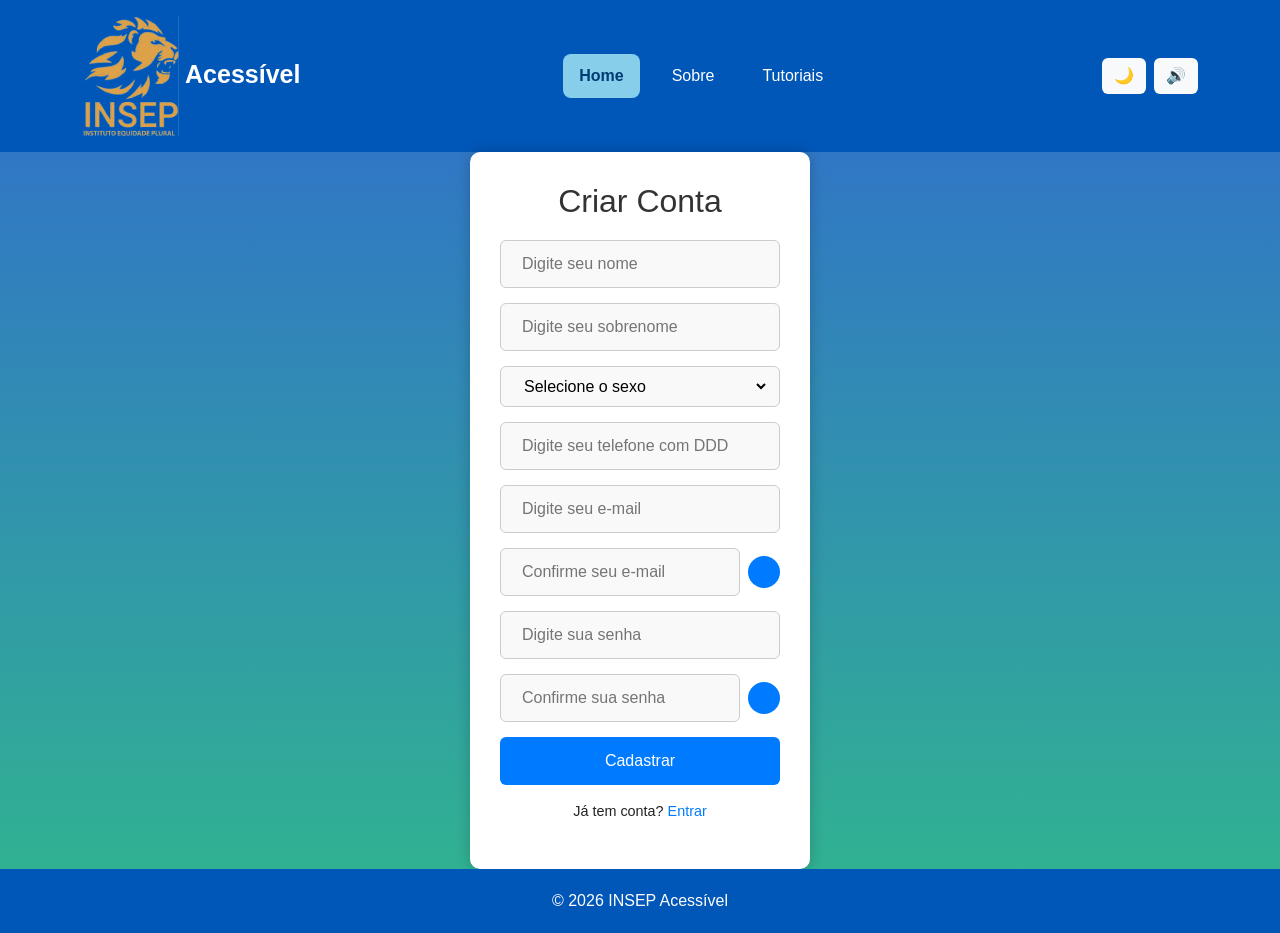
==== cadastro/index.html @ 925f8b74 "Ajusta geral" ====
<!DOCTYPE html>
<html lang="pt-BR">
<head>
    <meta charset="UTF-8">
    <meta name="viewport" content="width=device-width, initial-scale=1.0">

    <title>Acessível</title>

    <link
    href="https://cdn.jsdelivr.net/npm/bootstrap@5.3.8/dist/css/bootstrap.min.css"
    rel="stylesheet">

    <link rel="stylesheet" href="css/cadastro.css">
    <link rel="stylesheet" href="../css/style.css">
</head>

    <body>

    <header>
        <div class="container py-3">
            <div class="d-flex flex-wrap justify-content-between align-items-center gap-3">

                <div class="logo">
                    <img src="../images/logo.png" alt="Logo INSEP Acessível"> Acessível
                </div>

                <nav class="d-flex flex-wrap gap-3">
                    <a href="#" class="menu-link ativo">Home</a>
                    <a href="../sobre/index.html" class="menu-link">Sobre</a>
                    <a href="../tutoriais/index.html" class="menu-link">Tutoriais</a>
                </nav>

                <div class="acoes d-flex align-items-center gap-2">
                    <button id="tema" class="btn btn-light" aria-label="Alternar tema">
                        🌙
                    </button>

                    <button id="voz" class="btn btn-light" aria-label="Ativar leitura por voz">
                        🔊
                    </button>
                </div>

            </div>
        </div>
    </header>
 
    <main>
          <div class="cadastro-container">
            <h2>Criar Conta</h2>
            <form id="registerForm">
              <!-- Nome -->
              <div class="input-group">
                <i class="fa fa-user"></i>
                <input type="text" id="nome" name="nome" placeholder="Digite seu nome" required>
              </div>
        
              <!-- Sobrenome -->
              <div class="input-group">
                <i class="fa fa-user"></i>
                <input type="text" id="sobrenome" name="sobrenome" placeholder="Digite seu sobrenome" required>
              </div>
        
              <!-- Sexo -->
              <div class="input-group">
                <i class="fa fa-venus-mars"></i>
                <select id="sexo" name="sexo" required>
                  <option value="">Selecione o sexo</option>
                  <option value="masculino">Masculino</option>
                  <option value="feminino">Feminino</option>
                  <option value="prefiro não responder">Prefiro não responder</option>
                </select>
              </div>
        
              <!-- Telefone -->
              <div class="input-group">
                <i class="fa fa-phone"></i>
                <input type="tel" id="telefone" name="telefone"
                        placeholder="Digite seu telefone com DDD"
                        required
                        pattern="\d{2}\s?{4,5}-?\d{4}">
              </div>
        
              <!-- Email -->
              <div class="input-group">
                <i class="fa fa-envelope"></i>
                <input type="email" id="email" name="email" placeholder="Digite seu e-mail" required>
              </div>
        
              <!-- Confirmar Email -->
        <div class="campo-com-info">
        <div class="input-group">
          <i class="fa fa-envelope"></i>
      
          <input
            type="email"
            id="confirmEmail"
            name="confirmEmail"
            placeholder="Confirme seu e-mail"
            required
          >
        </div>
      
        <!-- Botão de informação -->
        <button
          type="button"
          class="info-video"
          data-bs-toggle="modal"
          data-bs-target="#videoEmailModal"
          aria-label="Ver vídeo explicando como confirmar o e-mail"
          title="Ver vídeo explicativo"
        >
          <i class="fa fa-info"></i>
        </button>
      </div>
      
      <!-- Modal - Vídeo Confirmar E-mail -->
      <div
        class="modal fade"
        id="videoEmailModal"
        tabindex="-1"
        aria-labelledby="videoEmailModalLabel"
        aria-hidden="true"
      >
        <div class="modal-dialog modal-dialog-centered modal-lg">
          <div class="modal-content">
      
            <div class="modal-header">
              <h2 class="modal-title" id="videoEmailModalLabel">
                Como confirmar seu e-mail
              </h2>
      
              <button
                type="button"
                class="btn-close"
                data-bs-dismiss="modal"
                aria-label="Fechar"
              ></button>
            </div>
      
            <div class="modal-body">
              <div class="gif-container">
                <img id="gifLibras" src="videos/confirmar-email.gif" alt="Sinal em Libras" class="gif-libras">
              </div>
            </div>
      
          </div>
        </div>
      </div>
            
      
            <!-- Senha -->
            <div class="input-group">
              <i class="fa fa-lock"></i>
              <input type="password" id="senha" name="senha" placeholder="Digite sua senha" required minlength="8">
            </div>
      
            <!-- Confirmar Senha -->
      <div class="campo-com-info">
        <div class="input-group">
          <i class="fa fa-lock"></i>
      
          <input
            type="password"
            id="confirmSenha"
            name="confirmSenha"
            placeholder="Confirme sua senha"
            required
            minlength="8"
          >
        </div>
      
        <!-- Botão de informação -->
        <button
          type="button"
          class="info-video"
          data-bs-toggle="modal"
          data-bs-target="#videoSenhaModal"
          aria-label="Ver vídeo explicando como confirmar a senha"
          title="Ver vídeo explicativo"
        >
          <i class="fa fa-info"></i>
        </button>
      </div>
      
      <!-- Modal - Vídeo Confirmar Senha -->
      <div
        class="modal fade"
        id="videoSenhaModal"
        tabindex="-1"
        aria-labelledby="videoSenhaModalLabel"
        aria-hidden="true"
      >
        <div class="modal-dialog modal-dialog-centered modal-lg">
          <div class="modal-content">
      
            <div class="modal-header">
              <h2 class="modal-title" id="videoSenhaModalLabel">
                Como criar e confirmar sua senha
              </h2>
      
              <button
                type="button"
                class="btn-close"
                data-bs-dismiss="modal"
                aria-label="Fechar"
              ></button>
            </div>
      
            <div class="modal-body">
              <div class="gif-container">
                <img id="gifLibras" src="videos/confirmar-senha.gif" alt="Sinal em Libras" class="gif-libras">
              </div>
            </div>
      
          </div>
        </div>
      </div>
      <button type="submit">Cadastrar</button>
    </form>
    <p id="registerMessage" role="alert"></p>
    <p class="login-link">Já tem conta? <a href="../login/index.html">Entrar</a></p>
  </div>
  </main>
  <script>
    document.getElementById("registerForm").addEventListener("submit", function(e) {
      e.preventDefault();
      const email = document.getElementById("email").value;
      const confirmEmail = document.getElementById("confirmEmail").value;
      const senha = document.getElementById("senha").value;
      const confirmSenha = document.getElementById("confirmSenha").value;
 
      // Regex para senha forte
      const regexSenha = /^(?=.*[a-z])(?=.*[A-Z])(?=.*\d)(?=.*[@$!%*?&])[A-Za-z\d@$!%*?&]{8,}$/;
 
      if(email !== confirmEmail) {
        document.getElementById("registerMessage").innerText = "Os e-mails não conferem!";
      } else if(senha !== confirmSenha) {
        document.getElementById("registerMessage").innerText = "As senhas não conferem!";
      } else if(!regexSenha.test(senha)) {
        document.getElementById("registerMessage").innerText =
          "A senha deve ter no mínimo 8 caracteres, incluindo letra maiúscula, minúscula, número e símbolo.";
      } else {
        document.getElementById("registerMessage").innerText = "Conta criada com sucesso!";
      }
    });
  </script>
  <footer>
        © 2026 INSEP Acessível
    </footer>
 
    <script
        src="https://cdn.jsdelivr.net/npm/bootstrap@5.3.8/dist/js/bootstrap.bundle.min.js">
    </script>
 
    <script src="../js/script.js"></script>
</body>
</html>
---- cadastro/css/cadastro.css ----
/* ========================================
   INSEP ACESSÍVEL
   ESTILO DA PÁGINA DE CADASTRO
======================================== */


/* =========================
   CONTAINER DO CADASTRO
========================= */

.cadastro-container {
    background: #fff;
    padding: 30px;
    border-radius: 10px;
    width: 340px;
    box-shadow: 0 0 15px rgba(0, 0, 0, 0.2);
    text-align: center;
    margin: 0 auto;
}


/* =========================
   TÍTULO
========================= */

.cadastro-container h2 {
    margin-bottom: 20px;
    color: #333;
}


/* =========================
   CAMPOS DO FORMULÁRIO
========================= */

.input-group {
    display: flex;
    align-items: center;
    margin-bottom: 15px;
    border: 1px solid #ccc;
    border-radius: 6px;
    padding: 10px;
    background: #f9f9f9;
}

.input-group i {
    margin-right: 10px;
    color: #007BFF;
}

.input-group input,
.input-group select {
    border: none;
    outline: none;
    flex: 1;
    font-size: 1em;
    background: transparent;
}


/* =========================
   CAMPOS COM BOTÃO DE INFO
========================= */

.campo-com-info {
    display: flex;
    align-items: center;
    gap: 8px;
    margin-bottom: 15px;
}

.campo-com-info .input-group {
    flex: 1;
    margin-bottom: 0;
}


/* =========================
   BOTÃO DE INFORMAÇÃO
========================= */

.info-video {
    width: 32px;
    height: 32px;
    min-width: 32px;

    padding: 0;

    display: flex;
    align-items: center;
    justify-content: center;

    border: none;
    border-radius: 50%;

    background: #007BFF;
    color: #fff;

    cursor: pointer;
    font-size: 14px;
}

.info-video i {
    margin: 0;
    color: #fff;
}

.info-video:hover {
    background: #0056b3;
}

.info-video:focus {
    outline: 3px solid rgba(0, 123, 255, 0.35);
    outline-offset: 2px;
}


/* =========================
   BOTÃO CADASTRAR
========================= */

#registerForm > button {
    width: 100%;
    padding: 12px;

    background: #007BFF;
    color: #fff;

    border: none;
    border-radius: 6px;

    cursor: pointer;
    font-size: 1em;
}

#registerForm > button:hover {
    background: #0056b3;
}


/* =========================
   LINK PARA LOGIN
========================= */

.login-link {
    margin-top: 15px;
    font-size: 0.9em;
}

.login-link a {
    color: #007BFF;
    text-decoration: none;
}

.login-link a:hover {
    text-decoration: underline;
}


/* =========================
   MENSAGEM DE ERRO
========================= */

#registerMessage {
    margin-top: 10px;
    font-weight: bold;
    color: #d9534f;
}


/* =========================
   MODAL E VÍDEO
========================= */

.video-explicativo {
    width: 100%;
    max-height: 70vh;
    border-radius: 8px;
}

.modal-title {
    margin: 0;
    color: #333;
}


/* =========================
   RESPONSIVIDADE
========================= */

@media (max-width: 480px) {

    .cadastro-container {
        width: 90%;
        padding: 20px;
    }

    .cadastro-container h2 {
        font-size: 1.2em;
    }

    .input-group input,
    .input-group select {
        font-size: 1em;
        padding: 4px;
    }

    #registerForm > button {
        font-size: 1em;
        padding: 14px;
    }

    .info-video {
        width: 36px;
        height: 36px;
        min-width: 36px;
    }
}
---- css/style.css ----
* {
    font-family: Arial, sans-serif;
}

body {
    background: #f5f7fb;
    color: #222;
    transition: 0.3s;
}

header{
    background:#0057b8;
    color:white;
}

/* Logo */
.logo {
    font-size: 25px;
    font-weight: bold;
}

/* Banner */
.banner {
    background: linear-gradient(
        rgba(0, 87, 184, 0.8),
        rgba(0, 160, 120, 0.8)
    );
}

/* Banner */
main {
    background: linear-gradient(
        rgba(0, 87, 184, 0.8),
        rgba(0, 160, 120, 0.8)
    );
}

/* Botões de acessibilidade */
.acoes button {
    border: none;
}

/* MODO ESCURO */
.dark {
    background: #121212;
    color: white;
}

.dark .card {
    background: #222;
    color: white;
}

.dark header,
.dark footer {
    background: #000 !important;
}

/* Links no modo escuro */
.dark nav a {
    color: white !important;
}

footer{
    text-align:center;
    padding:20px;
    background:#0057b8;
    color:white;
}

/* Menu */
.menu-link {
    display: inline-block;
    padding: 10px 16px;
    border-radius: 8px;

    color: white;
    text-decoration: none;

    background: transparent;

    transition: 0.3s;
}

/* Quando passar o mouse */
.menu-link:hover {
    background: #87ceeb;
    color: #003b73;
}

/* Link selecionado */
.menu-link.ativo {
    background: #87ceeb;
    color: #003b73;
    font-weight: bold;
}
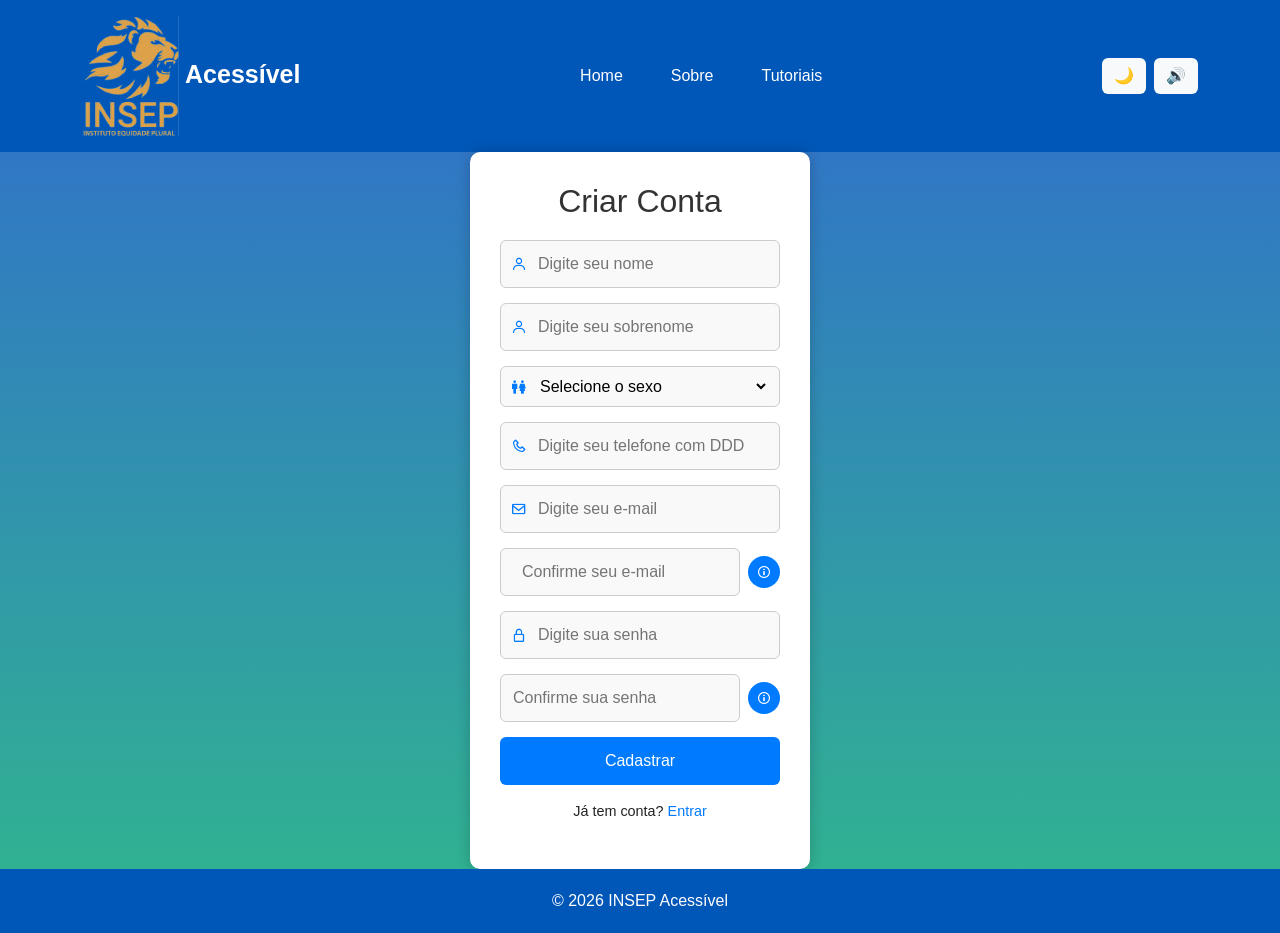
==== commit a2e21507: "Ajuste Geral" ====
--- a/cadastro/index.html
+++ b/cadastro/index.html
@@ -9,6 +9,7 @@
     <link
     href="https://cdn.jsdelivr.net/npm/bootstrap@5.3.8/dist/css/bootstrap.min.css"
     rel="stylesheet">
+    <link href="https://unpkg.com/boxicons@2.1.4/css/boxicons.min.css" rel="stylesheet">
 
     <link rel="stylesheet" href="css/cadastro.css">
     <link rel="stylesheet" href="../css/style.css">
@@ -25,7 +26,7 @@
                 </div>
 
                 <nav class="d-flex flex-wrap gap-3">
-                    <a href="#" class="menu-link ativo">Home</a>
+                    <a href="../index.html" class="menu-link">Home</a>
                     <a href="../sobre/index.html" class="menu-link">Sobre</a>
                     <a href="../tutoriais/index.html" class="menu-link">Tutoriais</a>
                 </nav>
@@ -50,40 +51,43 @@
             <form id="registerForm">
               <!-- Nome -->
               <div class="input-group">
-                <i class="fa fa-user"></i>
-                <input type="text" id="nome" name="nome" placeholder="Digite seu nome" required>
-              </div>
-        
+                  <i class="bx bx-user"></i>
+                  <input type="text" id="nome" name="nome"
+                        placeholder="Digite seu nome" required>
+              </div>
+
               <!-- Sobrenome -->
               <div class="input-group">
-                <i class="fa fa-user"></i>
-                <input type="text" id="sobrenome" name="sobrenome" placeholder="Digite seu sobrenome" required>
-              </div>
-        
+                  <i class="bx bx-user"></i>
+                  <input type="text" id="sobrenome" name="sobrenome"
+                        placeholder="Digite seu sobrenome" required>
+              </div>
+
               <!-- Sexo -->
               <div class="input-group">
-                <i class="fa fa-venus-mars"></i>
-                <select id="sexo" name="sexo" required>
-                  <option value="">Selecione o sexo</option>
-                  <option value="masculino">Masculino</option>
-                  <option value="feminino">Feminino</option>
-                  <option value="prefiro não responder">Prefiro não responder</option>
-                </select>
-              </div>
-        
+                  <i class="bx bx-male-female"></i>
+                  <select id="sexo" name="sexo" required>
+                      <option value="">Selecione o sexo</option>
+                      <option value="masculino">Masculino</option>
+                      <option value="feminino">Feminino</option>
+                      <option value="prefiro não responder">Prefiro não responder</option>
+                  </select>
+              </div>
+
               <!-- Telefone -->
               <div class="input-group">
-                <i class="fa fa-phone"></i>
-                <input type="tel" id="telefone" name="telefone"
+                  <i class="bx bx-phone"></i>
+                  <input type="tel" id="telefone" name="telefone"
                         placeholder="Digite seu telefone com DDD"
                         required
                         pattern="\d{2}\s?{4,5}-?\d{4}">
               </div>
-        
+
               <!-- Email -->
               <div class="input-group">
-                <i class="fa fa-envelope"></i>
-                <input type="email" id="email" name="email" placeholder="Digite seu e-mail" required>
+                  <i class="bx bx-envelope"></i>
+                  <input type="email" id="email" name="email"
+                        placeholder="Digite seu e-mail" required>
               </div>
         
               <!-- Confirmar Email -->
@@ -101,117 +105,58 @@
         </div>
       
         <!-- Botão de informação -->
-        <button
-          type="button"
-          class="info-video"
-          data-bs-toggle="modal"
-          data-bs-target="#videoEmailModal"
-          aria-label="Ver vídeo explicando como confirmar o e-mail"
-          title="Ver vídeo explicativo"
-        >
-          <i class="fa fa-info"></i>
+        <button type="button" class="info-video" data-bs-toggle="modal" data-bs-target="#videoEmailModal" aria-label="Ver vídeo explicando como confirmar o e-mail" title="Ver vídeo explicativo" >
+          <i class="bx bx-info-circle"></i>
         </button>
       </div>
       
       <!-- Modal - Vídeo Confirmar E-mail -->
-      <div
-        class="modal fade"
-        id="videoEmailModal"
-        tabindex="-1"
-        aria-labelledby="videoEmailModalLabel"
-        aria-hidden="true"
-      >
+      <div class="modal fade" id="videoEmailModal" tabindex="-1" aria-labelledby="videoEmailModalLabel" aria-hidden="true">
         <div class="modal-dialog modal-dialog-centered modal-lg">
           <div class="modal-content">
-      
             <div class="modal-header">
-              <h2 class="modal-title" id="videoEmailModalLabel">
-                Como confirmar seu e-mail
-              </h2>
-      
-              <button
-                type="button"
-                class="btn-close"
-                data-bs-dismiss="modal"
-                aria-label="Fechar"
-              ></button>
-            </div>
-      
+              <h2 class="modal-title" id="videoEmailModalLabel">Como confirmar seu e-mail</h2>
+              <button type="button" class="btn-close" data-bs-dismiss="modal" aria-label="Fechar"></button>
+            </div>
+
             <div class="modal-body">
               <div class="gif-container">
-                <img id="gifLibras" src="videos/confirmar-email.gif" alt="Sinal em Libras" class="gif-libras">
-              </div>
-            </div>
-      
+                <img src="videos/confirmar-email.gif" alt="Sinal em Libras" class="gif-libras">
+              </div>
+            </div>
           </div>
         </div>
       </div>
-            
-      
-            <!-- Senha -->
-            <div class="input-group">
-              <i class="fa fa-lock"></i>
-              <input type="password" id="senha" name="senha" placeholder="Digite sua senha" required minlength="8">
-            </div>
-      
-            <!-- Confirmar Senha -->
+
+      <!-- Senha -->
+      <div class="input-group">
+          <i class="bx bx-lock-alt"></i>
+          <input type="password" id="senha" name="senha" placeholder="Digite sua senha" required minlength="8">
+      </div>
+
+      <!-- Confirmar Senha -->
       <div class="campo-com-info">
-        <div class="input-group">
-          <i class="fa fa-lock"></i>
-      
-          <input
-            type="password"
-            id="confirmSenha"
-            name="confirmSenha"
-            placeholder="Confirme sua senha"
-            required
-            minlength="8"
-          >
-        </div>
-      
-        <!-- Botão de informação -->
-        <button
-          type="button"
-          class="info-video"
-          data-bs-toggle="modal"
-          data-bs-target="#videoSenhaModal"
-          aria-label="Ver vídeo explicando como confirmar a senha"
-          title="Ver vídeo explicativo"
-        >
-          <i class="fa fa-info"></i>
-        </button>
-      </div>
-      
+          <div class="input-group">
+            <input type="password" id="confirmSenha" name="confirmSenha" placeholder="Confirme sua senha" required minlength="8">
+          </div>
+          <button type="button" class="info-video" data-bs-toggle="modal" data-bs-target="#videoSenhaModal" aria-label="Ver vídeo explicando como confirmar a senha" title="Ver vídeo explicativo" >
+            <i class="bx bx-info-circle"></i>
+          </button>
+      </div>
+
       <!-- Modal - Vídeo Confirmar Senha -->
-      <div
-        class="modal fade"
-        id="videoSenhaModal"
-        tabindex="-1"
-        aria-labelledby="videoSenhaModalLabel"
-        aria-hidden="true"
-      >
+      <div class="modal fade" id="videoSenhaModal" tabindex="-1" aria-labelledby="videoSenhaModalLabel" aria-hidden="true">
         <div class="modal-dialog modal-dialog-centered modal-lg">
           <div class="modal-content">
-      
             <div class="modal-header">
-              <h2 class="modal-title" id="videoSenhaModalLabel">
-                Como criar e confirmar sua senha
-              </h2>
-      
-              <button
-                type="button"
-                class="btn-close"
-                data-bs-dismiss="modal"
-                aria-label="Fechar"
-              ></button>
-            </div>
-      
+              <h2 class="modal-title" id="videoSenhaModalLabel">Como criar e confirmar sua senha</h2>
+              <button type="button" class="btn-close" data-bs-dismiss="modal" aria-label="Fechar" ></button>
+            </div>
             <div class="modal-body">
               <div class="gif-container">
-                <img id="gifLibras" src="videos/confirmar-senha.gif" alt="Sinal em Libras" class="gif-libras">
-              </div>
-            </div>
-      
+                <img src="videos/confirmar-senha.gif" alt="Sinal em Libras" class="gif-libras">
+              </div>
+            </div>
           </div>
         </div>
       </div>
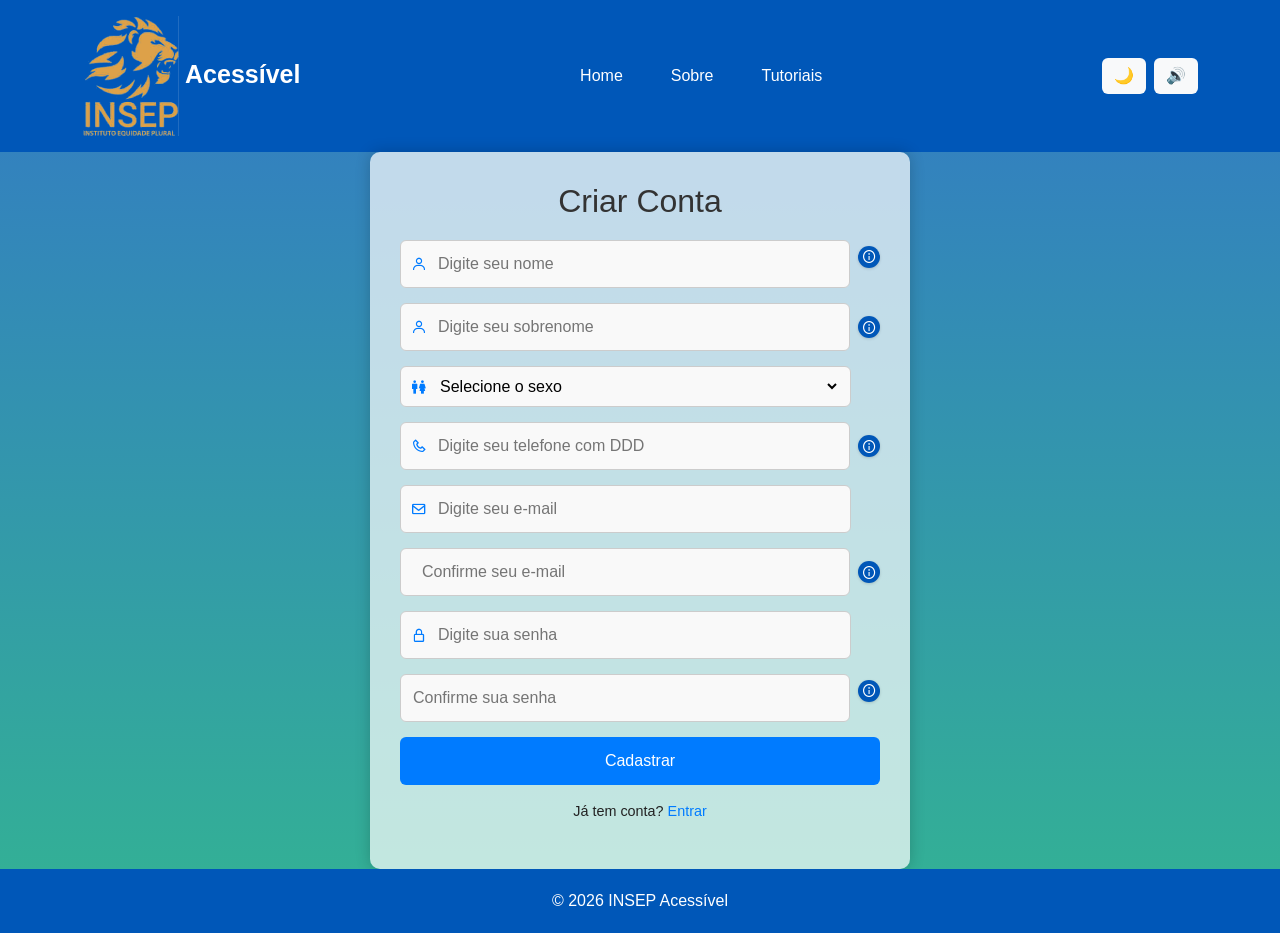
==== commit eb38fa48: "Ajuste Html/Js/Css e adicionar mais Gifs" ====
--- a/cadastro/index.html
+++ b/cadastro/index.html
@@ -46,51 +46,82 @@
     </header>
  
     <main>
-          <div class="cadastro-container">
-            <h2>Criar Conta</h2>
-            <form id="registerForm">
-              <!-- Nome -->
-              <div class="input-group">
-                  <i class="bx bx-user"></i>
-                  <input type="text" id="nome" name="nome"
-                        placeholder="Digite seu nome" required>
-              </div>
-
-              <!-- Sobrenome -->
-              <div class="input-group">
-                  <i class="bx bx-user"></i>
-                  <input type="text" id="sobrenome" name="sobrenome"
-                        placeholder="Digite seu sobrenome" required>
-              </div>
-
-              <!-- Sexo -->
-              <div class="input-group">
-                  <i class="bx bx-male-female"></i>
-                  <select id="sexo" name="sexo" required>
-                      <option value="">Selecione o sexo</option>
-                      <option value="masculino">Masculino</option>
-                      <option value="feminino">Feminino</option>
-                      <option value="prefiro não responder">Prefiro não responder</option>
-                  </select>
-              </div>
-
-              <!-- Telefone -->
-              <div class="input-group">
-                  <i class="bx bx-phone"></i>
-                  <input type="tel" id="telefone" name="telefone"
-                        placeholder="Digite seu telefone com DDD"
-                        required
-                        pattern="\d{2}\s?{4,5}-?\d{4}">
-              </div>
-
-              <!-- Email -->
-              <div class="input-group">
-                  <i class="bx bx-envelope"></i>
-                  <input type="email" id="email" name="email"
-                        placeholder="Digite seu e-mail" required>
-              </div>
-        
-              <!-- Confirmar Email -->
+      <div class="cadastro-container">
+        <h2>Criar Conta</h2>
+        <form id="registerForm">
+          <div class="campo-com-info">
+            <div class="input-group">
+              <i class="bx bx-user"></i>
+              <input type="text" id="nome" name="nome"
+                    placeholder="Digite seu nome" required>
+            </div>
+            <div class="campo-com-info">
+              <div class="libras-help-container">
+                <button type="button" class="btn-info-libras" aria-label="Seu nome" aria-expanded="false">
+                    <i class='bx bx-info-circle'></i>
+                </button>
+                <div class="libras-tooltip">
+                  <img src="videos/seunome.gif" alt="GIF Libras Seu nome">
+                  <p>Sinal: Seu nome</p>
+                </div>
+              </div>
+            </div>
+          </div>
+          <div class="campo-com-info">
+            <div class="input-group">
+                <i class="bx bx-user"></i>
+                <input type="text" id="sobrenome" name="sobrenome"
+                      placeholder="Digite seu sobrenome" required>
+            </div>
+            <div class="libras-help-container">
+              <button type="button" class="btn-info-libras" aria-label="Seu sobrenome" aria-expanded="false">
+                  <i class='bx bx-info-circle'></i>
+              </button>
+              <div class="libras-tooltip">
+                <img src="videos/seusobrenome.gif" alt="GIF Libras Seu sobrenome">
+                <p>Sinal: Seu sobrenome</p>
+              </div>
+            </div>
+          </div>
+          <!-- Sexo -->
+          <div class="input-group">
+            <i class="bx bx-male-female"></i>
+            <select id="sexo" name="sexo" required>
+                <option value="">Selecione o sexo</option>
+                <option value="masculino">Masculino</option>
+                <option value="feminino">Feminino</option>
+                <option value="prefiro não responder">Prefiro não responder</option>
+            </select>
+          </div>
+
+          <!-- Telefone -->
+          <div class="campo-com-info">
+            <div class="input-group">
+              <i class="bx bx-phone"></i>
+              <input type="tel" id="telefone" name="telefone"
+                    placeholder="Digite seu telefone com DDD"
+                    required
+                    pattern="\d{2}\s?{4,5}-?\d{4}">
+            </div>
+            <div class="libras-help-container">
+              <button type="button" class="btn-info-libras" aria-label="Seu telefone" aria-expanded="false">
+                  <i class='bx bx-info-circle'></i>
+              </button>
+              <div class="libras-tooltip">
+                <img src="videos/seutelefone.gif" alt="GIF Libras Seu telefone">
+                <p>Sinal: Seu telefone</p>
+              </div>
+            </div>
+          </div>
+
+          <!-- Email -->
+          <div class="input-group">
+            <i class="bx bx-envelope"></i>
+            <input type="email" id="email" name="email"
+                  placeholder="Digite seu e-mail" required>
+          </div>
+    
+          <!-- Confirmar Email -->
         <div class="campo-com-info">
         <div class="input-group">
           <i class="fa fa-envelope"></i>
@@ -105,26 +136,14 @@
         </div>
       
         <!-- Botão de informação -->
-        <button type="button" class="info-video" data-bs-toggle="modal" data-bs-target="#videoEmailModal" aria-label="Ver vídeo explicando como confirmar o e-mail" title="Ver vídeo explicativo" >
-          <i class="bx bx-info-circle"></i>
-        </button>
-      </div>
-      
-      <!-- Modal - Vídeo Confirmar E-mail -->
-      <div class="modal fade" id="videoEmailModal" tabindex="-1" aria-labelledby="videoEmailModalLabel" aria-hidden="true">
-        <div class="modal-dialog modal-dialog-centered modal-lg">
-          <div class="modal-content">
-            <div class="modal-header">
-              <h2 class="modal-title" id="videoEmailModalLabel">Como confirmar seu e-mail</h2>
-              <button type="button" class="btn-close" data-bs-dismiss="modal" aria-label="Fechar"></button>
-            </div>
-
-            <div class="modal-body">
-              <div class="gif-container">
-                <img src="videos/confirmar-email.gif" alt="Sinal em Libras" class="gif-libras">
-              </div>
-            </div>
-          </div>
+        <div class="libras-help-container">
+            <button type="button" class="btn-info-libras" aria-label="Confirme seu e-mail" aria-expanded="false">
+                <i class='bx bx-info-circle'></i>
+            </button>
+            <div class="libras-tooltip">
+                <img src="videos/confirmar-email.gif" alt="GIF Libras Confirme seu e-mail">
+                <p>Sinal: Confirme seu e-mail</p>
+            </div>
         </div>
       </div>
 
@@ -139,56 +158,47 @@
           <div class="input-group">
             <input type="password" id="confirmSenha" name="confirmSenha" placeholder="Confirme sua senha" required minlength="8">
           </div>
-          <button type="button" class="info-video" data-bs-toggle="modal" data-bs-target="#videoSenhaModal" aria-label="Ver vídeo explicando como confirmar a senha" title="Ver vídeo explicativo" >
-            <i class="bx bx-info-circle"></i>
-          </button>
-      </div>
-
-      <!-- Modal - Vídeo Confirmar Senha -->
-      <div class="modal fade" id="videoSenhaModal" tabindex="-1" aria-labelledby="videoSenhaModalLabel" aria-hidden="true">
-        <div class="modal-dialog modal-dialog-centered modal-lg">
-          <div class="modal-content">
-            <div class="modal-header">
-              <h2 class="modal-title" id="videoSenhaModalLabel">Como criar e confirmar sua senha</h2>
-              <button type="button" class="btn-close" data-bs-dismiss="modal" aria-label="Fechar" ></button>
-            </div>
-            <div class="modal-body">
-              <div class="gif-container">
-                <img src="videos/confirmar-senha.gif" alt="Sinal em Libras" class="gif-libras">
-              </div>
-            </div>
-          </div>
-        </div>
-      </div>
+          <div class="campo-com-info">
+            <div class="libras-help-container">
+              <button type="button" class="btn-info-libras" aria-label="Confirme sua senha" aria-expanded="false">
+                  <i class='bx bx-info-circle'></i>
+              </button>
+              <div class="libras-tooltip">
+                  <img src="videos/igualsenha.gif" alt="GIF Libras Confirme sua senha">
+                  <p>Sinal: Confirme sua senha</p>
+              </div>
+          </div>
+        </div>
+      </div>
+      
       <button type="submit">Cadastrar</button>
     </form>
     <p id="registerMessage" role="alert"></p>
-    <p class="login-link">Já tem conta? <a href="../login/index.html">Entrar</a></p>
+    <p class="login-link">Já tem conta? <a href="../login/indexLogin.html">Entrar</a></p>
   </div>
   </main>
-  <script>
-    document.getElementById("registerForm").addEventListener("submit", function(e) {
-      e.preventDefault();
-      const email = document.getElementById("email").value;
-      const confirmEmail = document.getElementById("confirmEmail").value;
-      const senha = document.getElementById("senha").value;
-      const confirmSenha = document.getElementById("confirmSenha").value;
- 
-      // Regex para senha forte
-      const regexSenha = /^(?=.*[a-z])(?=.*[A-Z])(?=.*\d)(?=.*[@$!%*?&])[A-Za-z\d@$!%*?&]{8,}$/;
- 
-      if(email !== confirmEmail) {
-        document.getElementById("registerMessage").innerText = "Os e-mails não conferem!";
-      } else if(senha !== confirmSenha) {
-        document.getElementById("registerMessage").innerText = "As senhas não conferem!";
-      } else if(!regexSenha.test(senha)) {
-        document.getElementById("registerMessage").innerText =
-          "A senha deve ter no mínimo 8 caracteres, incluindo letra maiúscula, minúscula, número e símbolo.";
-      } else {
-        document.getElementById("registerMessage").innerText = "Conta criada com sucesso!";
-      }
-    });
-  </script>
+
+  <div class="modal fade" id="modalSenhaOito" tabindex="-1" aria-hidden="true">
+    <div class="modal-dialog modal-dialog-centered">
+      <div class="modal-content text-center p-3 border-0 rounded-4">
+        <div class="modal-header border-0 pb-0 justify-content-end">
+          <button type="button" class="btn-close" data-bs-dismiss="modal" aria-label="Fechar"></button>
+        </div>
+        <div class="modal-body pt-1">
+          <h4 class="modal-title mb-3 fw-bold text-danger">
+            A senha deve ter no mínimo 8 caracteres, incluindo letra maiúscula, minúscula, número e símbolo.
+          </h4>
+          <div class="libras-modal-box my-3">
+            <img src="videos/confirmar-senha.gif" alt="GIF Libras E-mail" class="modal-gif-libras">
+          </div>
+        </div>
+        <div class="modal-footer border-0 justify-content-center pt-0">
+            <button type="button" class="btn btn-primary px-4 py-2 rounded-3 fw-bold" data-bs-dismiss="modal">Entendido</button>
+        </div>
+      </div>
+    </div>
+  </div>
+
   <footer>
         © 2026 INSEP Acessível
     </footer>
@@ -197,6 +207,7 @@
         src="https://cdn.jsdelivr.net/npm/bootstrap@5.3.8/dist/js/bootstrap.bundle.min.js">
     </script>
  
-    <script src="../js/script.js"></script>
+  <script src="js/cadastro.js"></script>
+  <script src="../js/script.js"></script>
 </body>
 </html>
--- a/cadastro/css/cadastro.css
+++ b/cadastro/css/cadastro.css
@@ -9,10 +9,10 @@
 ========================= */
 
 .cadastro-container {
-    background: #fff;
+    background: rgba(255, 255, 255, 0.70);
     padding: 30px;
     border-radius: 10px;
-    width: 340px;
+    width: 540px;
     box-shadow: 0 0 15px rgba(0, 0, 0, 0.2);
     text-align: center;
     margin: 0 auto;
@@ -41,6 +41,7 @@
     border-radius: 6px;
     padding: 10px;
     background: #f9f9f9;
+    width: 94%;
 }
 
 .input-group i {
@@ -215,4 +216,172 @@
         height: 36px;
         min-width: 36px;
     }
+}
+
+/* BOTÃO PEQUENO "i" EM AZUL E TOOLTIP DE LIBRAS */
+.libras-help-container {
+    position: relative;
+    display: inline-flex;
+    align-items: center;
+    justify-content: center;
+    flex-shrink: 0;
+}
+
+.btn-info-libras {
+    width: 22px;
+    height: 22px;
+    background-color: #0057b8;
+    color: #ffffff;
+    border: none;
+    border-radius: 50%;
+    display: flex;
+    align-items: center;
+    justify-content: center;
+    cursor: pointer;
+    padding: 0;
+    transition: transform 0.2s, background-color 0.2s;
+    box-shadow: 0 1px 3px rgba(0, 0, 0, 0.15);
+}
+
+.btn-info-libras i {
+    font-size: 15px;
+    line-height: 1;
+}
+
+.btn-info-libras:hover,
+.btn-info-libras:focus {
+    background-color: #00418a;
+    transform: scale(1.1);
+    outline: none;
+}
+
+/* BALÃO COM O GIF DE LIBRAS */
+.libras-tooltip {
+    position: absolute;
+    bottom: 130%;
+    right: 0;
+    width: 180px;
+    background-color: #ffffff;
+    border-radius: 8px;
+    padding: 8px;
+    box-shadow: 0 4px 15px rgba(0,0,0,0.2);
+    z-index: 100;
+    
+    opacity: 0;
+    visibility: hidden;
+    transform: translateY(8px);
+    transition: opacity 0.25s, transform 0.25s, visibility 0.25s;
+    pointer-events: none;
+    text-align: center;
+}
+
+.libras-tooltip::after {
+    content: "";
+    position: absolute;
+    top: 100%;
+    right: 6px;
+    border-width: 6px;
+    border-style: solid;
+    border-color: #ffffff transparent transparent transparent;
+}
+
+.libras-tooltip img {
+    width: 100%;
+    height: auto;
+    border-radius: 4px;
+    margin-bottom: 4px;
+}
+
+.libras-tooltip p {
+    margin: 0;
+    font-size: 11px;
+    color: #333;
+    font-weight: bold;
+}
+
+.libras-help-container.active .libras-tooltip {
+    opacity: 1;
+    visibility: visible;
+    transform: translateY(0);
+    pointer-events: auto;
+}
+
+/* ESTILOS DOS MODAIS DE ALERTA */
+.modal-content {
+    box-shadow: 0 10px 30px rgba(0, 0, 0, 0.2);
+}
+
+.modal-title.text-danger {
+    color: #ff2b2b !important;
+    font-size: 1.35rem;
+}
+
+.modal-gif-libras {
+    max-width: 200px;
+    width: 100%;
+    height: auto;
+    border-radius: 8px;
+    border: 2px solid #0057b8;
+    padding: 2px;
+}
+
+.modal-footer .btn-primary {
+    background-color: #0d6efd;
+    border: none;
+    min-width: 120px;
+}
+
+.modal-footer .btn-primary:hover {
+    background-color: #0b5ed7;
+}
+
+/* LEMBRAR E ESQUECEU A SENHA */
+.remember-forget {
+    display: flex;
+    justify-content: space-between;
+    align-items: center;
+    font-size: 14px;
+    margin-bottom: 20px;
+    color: #555;
+}
+
+.remember-forget a {
+    color: #0057b8;
+    text-decoration: none;
+}
+
+.remember-forget a:hover {
+    text-decoration: underline;
+}
+
+/* BOTÃO ENTRAR */
+.btn-login {
+    width: 100%;
+    padding: 12px;
+    background: #0057b8;
+    color: #fff;
+    border: none;
+    border-radius: 8px;
+    font-size: 16px;
+    font-weight: 600;
+    cursor: pointer;
+    transition: background 0.2s;
+}
+
+.btn-login:hover {
+    background: #00418a;
+}
+
+/* LINK DE CADASTRO */
+.register-link {
+    text-align: center;
+    margin-top: 20px;
+    font-size: 14px;
+    color: #555;
+}
+
+.register-link a {
+    color: #0057b8;
+    text-decoration: none;
+    font-weight: 600;
 }
--- a/css/style.css
+++ b/css/style.css
@@ -3,7 +3,10 @@
 }
 
 body {
-    background: #f5f7fb;
+    background: linear-gradient(
+        rgba(0, 87, 184, 0.8),
+        rgba(0, 160, 120, 0.8)
+    );
     color: #222;
     transition: 0.3s;
 }
@@ -21,14 +24,6 @@
 
 /* Banner */
 .banner {
-    background: linear-gradient(
-        rgba(0, 87, 184, 0.8),
-        rgba(0, 160, 120, 0.8)
-    );
-}
-
-/* Banner */
-main {
     background: linear-gradient(
         rgba(0, 87, 184, 0.8),
         rgba(0, 160, 120, 0.8)
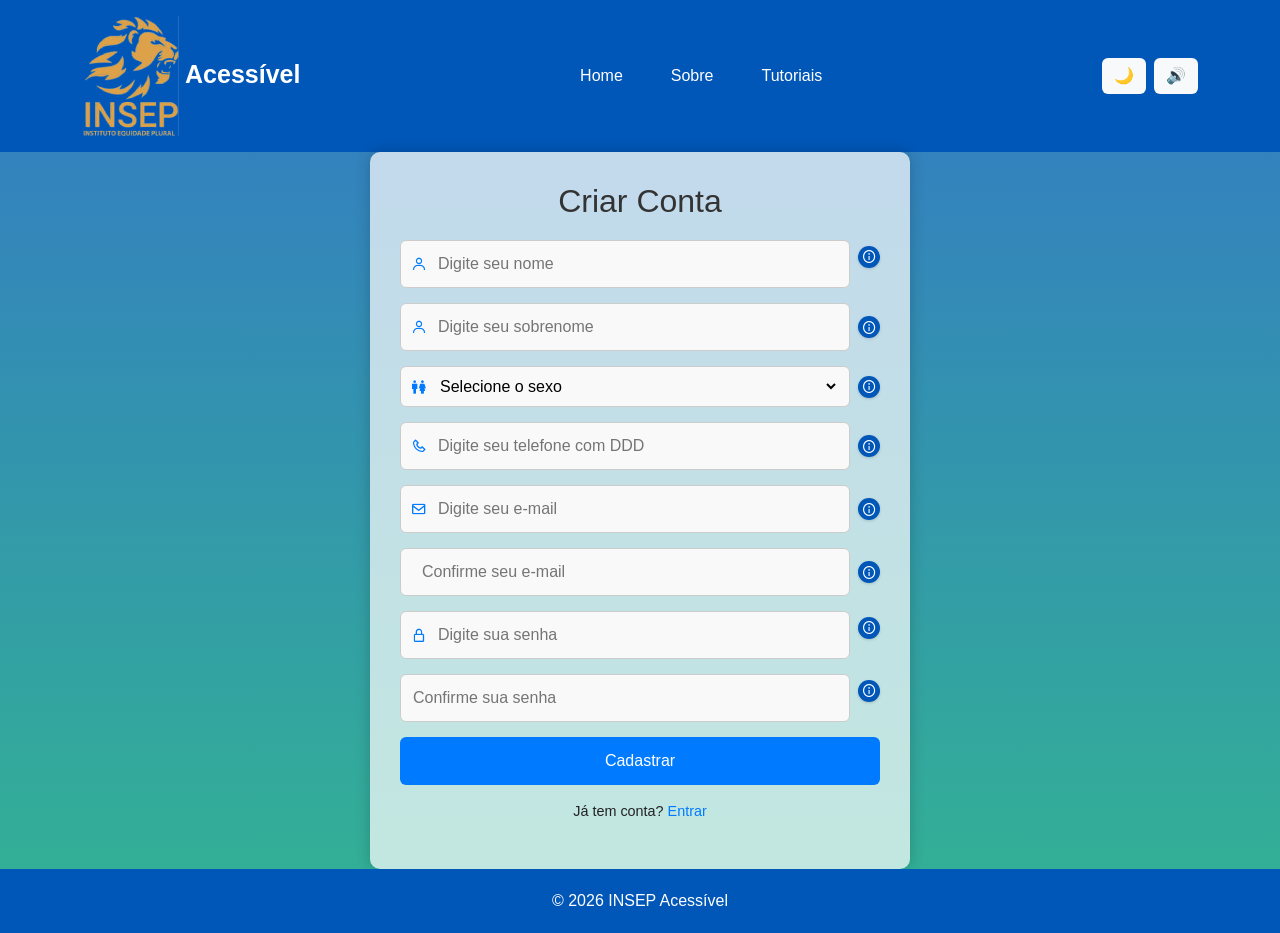
==== commit f4d9608f: "fix.cadastro" ====
--- a/cadastro/index.html
+++ b/cadastro/index.html
@@ -84,6 +84,7 @@
             </div>
           </div>
           <!-- Sexo -->
+          <div class="campo-com-info">
           <div class="input-group">
             <i class="bx bx-male-female"></i>
             <select id="sexo" name="sexo" required>
@@ -93,6 +94,16 @@
                 <option value="prefiro não responder">Prefiro não responder</option>
             </select>
           </div>
+          <div class="libras-help-container">
+              <button type="button" class="btn-info-libras" aria-label="Selecione o sexo" aria-expanded="false">
+                  <i class='bx bx-info-circle'></i>
+              </button>
+              <div class="libras-tooltip">
+                <img src="videos/selecionesexo.gif" alt="GIF Libras Seu telefone">
+                <p>Sinal: Selecione o sexo</p>
+              </div>
+            </div>
+          </div>
 
           <!-- Telefone -->
           <div class="campo-com-info">
@@ -115,10 +126,21 @@
           </div>
 
           <!-- Email -->
+           <div class="campo-com-info">
           <div class="input-group">
             <i class="bx bx-envelope"></i>
             <input type="email" id="email" name="email"
                   placeholder="Digite seu e-mail" required>
+          </div>
+          <div class="libras-help-container">
+              <button type="button" class="btn-info-libras" aria-label="Seu email" aria-expanded="false">
+                  <i class='bx bx-info-circle'></i>
+              </button>
+              <div class="libras-tooltip">
+          <img src="videos/seuemail.gif" alt="GIF Libras Seu sobrenome">
+                <p>Sinal: Seu email</p>
+              </div>
+            </div>
           </div>
     
           <!-- Confirmar Email -->
@@ -148,9 +170,22 @@
       </div>
 
       <!-- Senha -->
+      <div class="campo-com-info">
       <div class="input-group">
           <i class="bx bx-lock-alt"></i>
           <input type="password" id="senha" name="senha" placeholder="Digite sua senha" required minlength="8">
+      </div>
+      <div class="campo-com-info">
+            <div class="libras-help-container">
+              <button type="button" class="btn-info-libras" aria-label="Sua senha" aria-expanded="false">
+                  <i class='bx bx-info-circle'></i>
+              </button>
+              <div class="libras-tooltip">
+                  <img src="videos/suasenha.gif" alt="GIF Libras Confirme sua senha">
+                  <p>Sinal: Sua senha</p>
+              </div>
+          </div>
+        </div>
       </div>
 
       <!-- Confirmar Senha -->
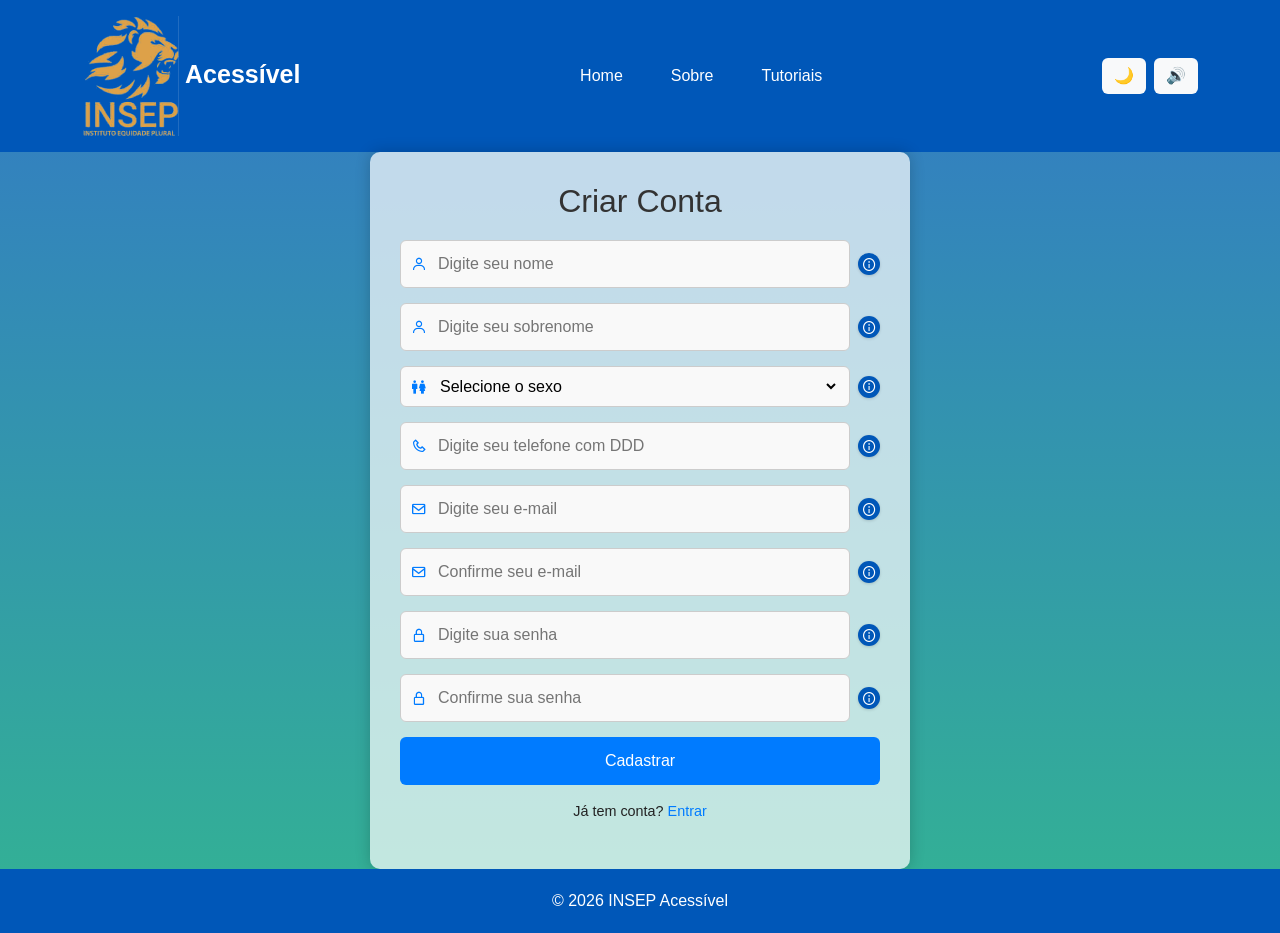
==== commit 2826e826: "Ajuste modal" ====
--- a/cadastro/index.html
+++ b/cadastro/index.html
@@ -1,248 +1,811 @@
 <!DOCTYPE html>
 <html lang="pt-BR">
+
 <head>
+
     <meta charset="UTF-8">
+
     <meta name="viewport" content="width=device-width, initial-scale=1.0">
 
     <title>Acessível</title>
 
     <link
-    href="https://cdn.jsdelivr.net/npm/bootstrap@5.3.8/dist/css/bootstrap.min.css"
-    rel="stylesheet">
-    <link href="https://unpkg.com/boxicons@2.1.4/css/boxicons.min.css" rel="stylesheet">
+        href="https://cdn.jsdelivr.net/npm/bootstrap@5.3.8/dist/css/bootstrap.min.css"
+        rel="stylesheet">
+
+    <link
+        href="https://unpkg.com/boxicons@2.1.4/css/boxicons.min.css"
+        rel="stylesheet">
 
     <link rel="stylesheet" href="css/cadastro.css">
+
     <link rel="stylesheet" href="../css/style.css">
+
 </head>
 
-    <body>
+
+<body>
+
+
+    <!-- ============================================================
+         HEADER
+    ============================================================ -->
 
     <header>
+
         <div class="container py-3">
+
             <div class="d-flex flex-wrap justify-content-between align-items-center gap-3">
 
                 <div class="logo">
-                    <img src="../images/logo.png" alt="Logo INSEP Acessível"> Acessível
-                </div>
+
+                    <img
+                        src="../images/logo.png"
+                        alt="Logo INSEP Acessível">
+
+                    Acessível
+
+                </div>
+
 
                 <nav class="d-flex flex-wrap gap-3">
-                    <a href="../index.html" class="menu-link">Home</a>
-                    <a href="../sobre/index.html" class="menu-link">Sobre</a>
-                    <a href="../tutoriais/index.html" class="menu-link">Tutoriais</a>
+
+                    <a
+                        href="../index.html"
+                        class="menu-link">
+                        Home
+                    </a>
+
+                    <a
+                        href="../sobre/index.html"
+                        class="menu-link">
+                        Sobre
+                    </a>
+
+                    <a
+                        href="../tutoriais/index.html"
+                        class="menu-link">
+                        Tutoriais
+                    </a>
+
                 </nav>
 
+
                 <div class="acoes d-flex align-items-center gap-2">
-                    <button id="tema" class="btn btn-light" aria-label="Alternar tema">
+
+                    <button
+                        id="tema"
+                        class="btn btn-light"
+                        aria-label="Alternar tema">
                         🌙
                     </button>
 
-                    <button id="voz" class="btn btn-light" aria-label="Ativar leitura por voz">
+                    <button
+                        id="voz"
+                        class="btn btn-light"
+                        aria-label="Ativar leitura por voz">
                         🔊
                     </button>
+
                 </div>
 
             </div>
+
         </div>
+
     </header>
- 
+
+
+
+    <!-- ============================================================
+         CADASTRO
+    ============================================================ -->
+
     <main>
-      <div class="cadastro-container">
-        <h2>Criar Conta</h2>
-        <form id="registerForm">
-          <div class="campo-com-info">
-            <div class="input-group">
-              <i class="bx bx-user"></i>
-              <input type="text" id="nome" name="nome"
-                    placeholder="Digite seu nome" required>
+
+        <div class="cadastro-container">
+
+            <h2>Criar Conta</h2>
+
+
+            <form
+                id="registerForm"
+                novalidate>
+
+
+                <!-- ==================================================
+                     NOME
+                ================================================== -->
+
+                <div class="campo-com-info">
+
+                    <div class="input-group">
+
+                        <i class="bx bx-user"></i>
+
+                        <input
+                            type="text"
+                            id="nome"
+                            name="nome"
+                            placeholder="Digite seu nome"
+                            required
+                            autocomplete="given-name">
+
+                    </div>
+
+
+                    <div class="libras-help-container">
+
+                        <button
+                            type="button"
+                            class="btn-info-libras"
+                            aria-label="Seu nome"
+                            aria-expanded="false">
+
+                            <i class="bx bx-info-circle"></i>
+
+                        </button>
+
+
+                        <div class="libras-tooltip">
+
+                            <img
+                                src="videos/nome.gif"
+                                alt="GIF Libras: seu nome">
+
+                            <p>Sinal: Seu nome</p>
+
+                        </div>
+
+                    </div>
+
+                </div>
+
+
+
+                <!-- ==================================================
+                     SOBRENOME
+                ================================================== -->
+
+                <div class="campo-com-info">
+
+                    <div class="input-group">
+
+                        <i class="bx bx-user"></i>
+
+                        <input
+                            type="text"
+                            id="sobrenome"
+                            name="sobrenome"
+                            placeholder="Digite seu sobrenome"
+                            required
+                            autocomplete="family-name">
+
+                    </div>
+
+
+                    <div class="libras-help-container">
+
+                        <button
+                            type="button"
+                            class="btn-info-libras"
+                            aria-label="Seu sobrenome"
+                            aria-expanded="false">
+
+                            <i class="bx bx-info-circle"></i>
+
+                        </button>
+
+
+                        <div class="libras-tooltip">
+
+                            <img
+                                src="videos/sobrenome.gif"
+                                alt="GIF Libras: seu sobrenome">
+
+                            <p>Sinal: Seu sobrenome</p>
+
+                        </div>
+
+                    </div>
+
+                </div>
+
+
+
+                <!-- ==================================================
+                     SEXO
+                ================================================== -->
+
+                <div class="campo-com-info">
+
+                    <div class="input-group">
+
+                        <i class="bx bx-male-female"></i>
+
+                        <select
+                            id="sexo"
+                            name="sexo"
+                            required>
+
+                            <option value="">
+                                Selecione o sexo
+                            </option>
+
+                            <option value="masculino">
+                                Masculino
+                            </option>
+
+                            <option value="feminino">
+                                Feminino
+                            </option>
+
+                            <option value="prefiro não responder">
+                                Prefiro não responder
+                            </option>
+
+                        </select>
+
+                    </div>
+
+
+                    <div class="libras-help-container">
+
+                        <button
+                            type="button"
+                            class="btn-info-libras"
+                            aria-label="Selecione o sexo"
+                            aria-expanded="false">
+
+                            <i class="bx bx-info-circle"></i>
+
+                        </button>
+
+
+                        <div class="libras-tooltip">
+
+                            <img
+                                src="videos/sexo.gif"
+                                alt="GIF Libras: selecione o sexo">
+
+                            <p>Sinal: Selecione o sexo</p>
+
+                        </div>
+
+                    </div>
+
+                </div>
+
+
+
+                <!-- ==================================================
+                     TELEFONE
+                ================================================== -->
+
+                <div class="campo-com-info">
+
+                    <div class="input-group">
+
+                        <i class="bx bx-phone"></i>
+
+                        <input
+                            type="tel"
+                            id="telefone"
+                            name="telefone"
+                            placeholder="Digite seu telefone com DDD"
+                            required
+                            pattern="[0-9]{2}\s?[0-9]{4,5}-?[0-9]{4}"
+                            autocomplete="tel">
+
+                    </div>
+
+
+                    <div class="libras-help-container">
+
+                        <button
+                            type="button"
+                            class="btn-info-libras"
+                            aria-label="Seu telefone"
+                            aria-expanded="false">
+
+                            <i class="bx bx-info-circle"></i>
+
+                        </button>
+
+
+                        <div class="libras-tooltip">
+
+                            <img
+                                src="videos/telefone.gif"
+                                alt="GIF Libras: seu telefone">
+
+                            <p>Sinal: Seu telefone</p>
+
+                        </div>
+
+                    </div>
+
+                </div>
+
+
+
+                <!-- ==================================================
+                     E-MAIL
+                ================================================== -->
+
+                <div class="campo-com-info">
+
+                    <div class="input-group">
+
+                        <i class="bx bx-envelope"></i>
+
+                        <input
+                            type="email"
+                            id="email"
+                            name="email"
+                            placeholder="Digite seu e-mail"
+                            required
+                            autocomplete="email">
+
+                    </div>
+
+
+                    <div class="libras-help-container">
+
+                        <button
+                            type="button"
+                            class="btn-info-libras"
+                            aria-label="Seu e-mail"
+                            aria-expanded="false">
+
+                            <i class="bx bx-info-circle"></i>
+
+                        </button>
+
+
+                        <div class="libras-tooltip">
+
+                            <img
+                                src="videos/email.gif"
+                                alt="GIF Libras: seu e-mail">
+
+                            <p>Sinal: Seu e-mail</p>
+
+                        </div>
+
+                    </div>
+
+                </div>
+
+
+
+                <!-- ==================================================
+                     CONFIRMAR E-MAIL
+                ================================================== -->
+
+                <div class="campo-com-info">
+
+                    <div class="input-group">
+
+                        <i class="bx bx-envelope"></i>
+
+                        <input
+                            type="email"
+                            id="confirmEmail"
+                            name="confirmEmail"
+                            placeholder="Confirme seu e-mail"
+                            required
+                            autocomplete="email">
+
+                    </div>
+
+
+                    <div class="libras-help-container">
+
+                        <button
+                            type="button"
+                            class="btn-info-libras"
+                            aria-label="Confirme seu e-mail"
+                            aria-expanded="false">
+
+                            <i class="bx bx-info-circle"></i>
+
+                        </button>
+
+
+                        <div class="libras-tooltip">
+
+                            <img
+                                src="videos/confirmar-email.gif"
+                                alt="GIF Libras: confirme seu e-mail">
+
+                            <p>Sinal: Confirme seu e-mail</p>
+
+                        </div>
+
+                    </div>
+
+                </div>
+
+
+
+                <!-- ==================================================
+                     SENHA
+                ================================================== -->
+
+                <div class="campo-com-info">
+
+                    <div class="input-group">
+
+                        <i class="bx bx-lock-alt"></i>
+
+                        <input
+                            type="password"
+                            id="senha"
+                            name="senha"
+                            placeholder="Digite sua senha"
+                            required
+                            minlength="8"
+                            autocomplete="new-password">
+
+                    </div>
+
+
+                    <div class="libras-help-container">
+
+                        <button
+                            type="button"
+                            class="btn-info-libras"
+                            aria-label="Sua senha"
+                            aria-expanded="false">
+
+                            <i class="bx bx-info-circle"></i>
+
+                        </button>
+
+
+                        <div class="libras-tooltip">
+
+                            <img
+                                src="videos/senha.gif"
+                                alt="GIF Libras: sua senha">
+
+                            <p>Sinal: Sua senha</p>
+
+                        </div>
+
+                    </div>
+
+                </div>
+
+
+
+                <!-- ==================================================
+                     CONFIRMAR SENHA
+                ================================================== -->
+
+                <div class="campo-com-info">
+
+                    <div class="input-group">
+
+                        <i class="bx bx-lock-alt"></i>
+
+                        <input
+                            type="password"
+                            id="confirmSenha"
+                            name="confirmSenha"
+                            placeholder="Confirme sua senha"
+                            required
+                            minlength="8"
+                            autocomplete="new-password">
+
+                    </div>
+
+
+                    <div class="libras-help-container">
+
+                        <button
+                            type="button"
+                            class="btn-info-libras"
+                            aria-label="Confirme sua senha"
+                            aria-expanded="false">
+
+                            <i class="bx bx-info-circle"></i>
+
+                        </button>
+
+
+                        <div class="libras-tooltip">
+
+                            <img
+                                src="videos/confirmar-senha.gif"
+                                alt="GIF Libras: confirme sua senha">
+
+                            <p>Sinal: Confirme sua senha</p>
+
+                        </div>
+
+                    </div>
+
+                </div>
+
+
+
+                <!-- ==================================================
+                     BOTÃO CADASTRAR
+                ================================================== -->
+
+                <button type="submit">
+                    Cadastrar
+                </button>
+
+            </form>
+
+
+
+            <!-- ======================================================
+                 MENSAGEM DE VALIDAÇÃO
+            ====================================================== -->
+
+            <p
+                id="registerMessage"
+                role="alert"
+                aria-live="assertive">
+            </p>
+
+
+            <p class="login-link">
+
+                Já tem conta?
+
+                <a href="../login/indexLogin.html">
+                    Entrar
+                </a>
+
+            </p>
+
+        </div>
+
+    </main>
+
+
+
+    <!-- ============================================================
+         MODAL - SENHA
+    ============================================================ -->
+
+    <div
+        class="modal fade"
+        id="modalSenhaOito"
+        tabindex="-1"
+        aria-hidden="true">
+
+        <div class="modal-dialog modal-dialog-centered">
+
+            <div class="modal-content text-center p-3 border-0 rounded-4">
+
+
+                <div class="modal-header border-0 pb-0 justify-content-end">
+
+                    <button
+                        type="button"
+                        class="btn-close"
+                        data-bs-dismiss="modal"
+                        aria-label="Fechar">
+                    </button>
+
+                </div>
+
+
+                <div class="modal-body pt-1">
+
+                    <h4 class="modal-title mb-3 fw-bold text-danger">
+
+                        A senha deve ter no mínimo 8 caracteres,
+                        incluindo letra maiúscula, minúscula,
+                        número e símbolo.
+
+                    </h4>
+
+
+                    <div class="libras-modal-box my-3">
+
+                        <img
+                            src="videos/confirmar-senha.gif"
+                            alt="GIF Libras: confirme sua senha"
+                            class="modal-gif-libras">
+
+                    </div>
+
+                </div>
+
+
+                <div class="modal-footer border-0 justify-content-center pt-0">
+
+                    <button
+                        type="button"
+                        class="btn btn-primary px-4 py-2 rounded-3 fw-bold"
+                        data-bs-dismiss="modal">
+
+                        Entendido
+
+                    </button>
+
+                </div>
+
             </div>
-            <div class="campo-com-info">
-              <div class="libras-help-container">
-                <button type="button" class="btn-info-libras" aria-label="Seu nome" aria-expanded="false">
-                    <i class='bx bx-info-circle'></i>
+
+        </div>
+
+    </div>
+
+
+
+    <!-- ============================================================
+         MODAL - PREENCHER TODOS OS CAMPOS
+    ============================================================ -->
+
+    <div
+        class="modal fade"
+        id="preenchertodos"
+        tabindex="-1"
+        aria-hidden="true">
+
+        <div class="modal-dialog modal-dialog-centered">
+
+            <div class="modal-content text-center p-3 border-0 rounded-4">
+
+
+                <div class="modal-header border-0 pb-0 justify-content-end">
+
+                    <button
+                        type="button"
+                        class="btn-close"
+                        data-bs-dismiss="modal"
+                        aria-label="Fechar">
+                    </button>
+
+                </div>
+
+
+                <div class="modal-body pt-1">
+
+                    <h4 class="modal-title mb-3 fw-bold text-danger">
+
+                        Por favor, preencha todos os campos obrigatórios.
+
+                    </h4>
+
+
+                    <div class="libras-modal-box my-3">
+
+                        <img
+                            src="videos/preenchertodos.gif"
+                            alt="GIF Libras: preencha todos os campos"
+                            class="modal-gif-libras">
+
+                    </div>
+
+                </div>
+
+
+                <div class="modal-footer border-0 justify-content-center pt-0">
+
+                    <button
+                        type="button"
+                        class="btn btn-primary px-4 py-2 rounded-3 fw-bold"
+                        data-bs-dismiss="modal">
+
+                        Entendido
+
+                    </button>
+
+                </div>
+
+            </div>
+
+        </div>
+
+    </div>
+
+
+    <!-- ============================================================
+     MODAL DE VALIDAÇÃO
+============================================================ -->
+
+<div
+    class="modal fade"
+    id="modalValidacao"
+    tabindex="-1"
+    aria-hidden="true">
+
+    <div class="modal-dialog modal-dialog-centered">
+
+        <div class="modal-content text-center p-3 border-0 rounded-4">
+
+            <div class="modal-header border-0 pb-0 justify-content-end">
+
+                <button
+                    type="button"
+                    class="btn-close"
+                    data-bs-dismiss="modal"
+                    aria-label="Fechar">
                 </button>
-                <div class="libras-tooltip">
-                  <img src="videos/seunome.gif" alt="GIF Libras Seu nome">
-                  <p>Sinal: Seu nome</p>
-                </div>
-              </div>
+
             </div>
-          </div>
-          <div class="campo-com-info">
-            <div class="input-group">
-                <i class="bx bx-user"></i>
-                <input type="text" id="sobrenome" name="sobrenome"
-                      placeholder="Digite seu sobrenome" required>
+
+
+            <div class="modal-body pt-1">
+
+                <h4
+                    id="modalTitulo"
+                    class="modal-title mb-3 fw-bold text-danger">
+                </h4>
+
+
+                <p
+                    id="modalMensagem"
+                    class="mb-3">
+                </p>
+
+
+                <div class="libras-modal-box my-3">
+
+                    <img
+                        id="modalGif"
+                        src="videos/preenchertodos.gif"
+                        alt=""
+                        class="modal-gif-libras">
+
+                </div>
+
             </div>
-            <div class="libras-help-container">
-              <button type="button" class="btn-info-libras" aria-label="Seu sobrenome" aria-expanded="false">
-                  <i class='bx bx-info-circle'></i>
-              </button>
-              <div class="libras-tooltip">
-                <img src="videos/seusobrenome.gif" alt="GIF Libras Seu sobrenome">
-                <p>Sinal: Seu sobrenome</p>
-              </div>
+
+
+            <div class="modal-footer border-0 justify-content-center pt-0">
+
+                <button
+                    type="button"
+                    class="btn btn-primary px-4 py-2 rounded-3 fw-bold"
+                    data-bs-dismiss="modal">
+
+                    Entendido
+
+                </button>
+
             </div>
-          </div>
-          <!-- Sexo -->
-          <div class="campo-com-info">
-          <div class="input-group">
-            <i class="bx bx-male-female"></i>
-            <select id="sexo" name="sexo" required>
-                <option value="">Selecione o sexo</option>
-                <option value="masculino">Masculino</option>
-                <option value="feminino">Feminino</option>
-                <option value="prefiro não responder">Prefiro não responder</option>
-            </select>
-          </div>
-          <div class="libras-help-container">
-              <button type="button" class="btn-info-libras" aria-label="Selecione o sexo" aria-expanded="false">
-                  <i class='bx bx-info-circle'></i>
-              </button>
-              <div class="libras-tooltip">
-                <img src="videos/selecionesexo.gif" alt="GIF Libras Seu telefone">
-                <p>Sinal: Selecione o sexo</p>
-              </div>
-            </div>
-          </div>
-
-          <!-- Telefone -->
-          <div class="campo-com-info">
-            <div class="input-group">
-              <i class="bx bx-phone"></i>
-              <input type="tel" id="telefone" name="telefone"
-                    placeholder="Digite seu telefone com DDD"
-                    required
-                    pattern="\d{2}\s?{4,5}-?\d{4}">
-            </div>
-            <div class="libras-help-container">
-              <button type="button" class="btn-info-libras" aria-label="Seu telefone" aria-expanded="false">
-                  <i class='bx bx-info-circle'></i>
-              </button>
-              <div class="libras-tooltip">
-                <img src="videos/seutelefone.gif" alt="GIF Libras Seu telefone">
-                <p>Sinal: Seu telefone</p>
-              </div>
-            </div>
-          </div>
-
-          <!-- Email -->
-           <div class="campo-com-info">
-          <div class="input-group">
-            <i class="bx bx-envelope"></i>
-            <input type="email" id="email" name="email"
-                  placeholder="Digite seu e-mail" required>
-          </div>
-          <div class="libras-help-container">
-              <button type="button" class="btn-info-libras" aria-label="Seu email" aria-expanded="false">
-                  <i class='bx bx-info-circle'></i>
-              </button>
-              <div class="libras-tooltip">
-          <img src="videos/seuemail.gif" alt="GIF Libras Seu sobrenome">
-                <p>Sinal: Seu email</p>
-              </div>
-            </div>
-          </div>
-    
-          <!-- Confirmar Email -->
-        <div class="campo-com-info">
-        <div class="input-group">
-          <i class="fa fa-envelope"></i>
-      
-          <input
-            type="email"
-            id="confirmEmail"
-            name="confirmEmail"
-            placeholder="Confirme seu e-mail"
-            required
-          >
+
         </div>
-      
-        <!-- Botão de informação -->
-        <div class="libras-help-container">
-            <button type="button" class="btn-info-libras" aria-label="Confirme seu e-mail" aria-expanded="false">
-                <i class='bx bx-info-circle'></i>
-            </button>
-            <div class="libras-tooltip">
-                <img src="videos/confirmar-email.gif" alt="GIF Libras Confirme seu e-mail">
-                <p>Sinal: Confirme seu e-mail</p>
-            </div>
-        </div>
-      </div>
-
-      <!-- Senha -->
-      <div class="campo-com-info">
-      <div class="input-group">
-          <i class="bx bx-lock-alt"></i>
-          <input type="password" id="senha" name="senha" placeholder="Digite sua senha" required minlength="8">
-      </div>
-      <div class="campo-com-info">
-            <div class="libras-help-container">
-              <button type="button" class="btn-info-libras" aria-label="Sua senha" aria-expanded="false">
-                  <i class='bx bx-info-circle'></i>
-              </button>
-              <div class="libras-tooltip">
-                  <img src="videos/suasenha.gif" alt="GIF Libras Confirme sua senha">
-                  <p>Sinal: Sua senha</p>
-              </div>
-          </div>
-        </div>
-      </div>
-
-      <!-- Confirmar Senha -->
-      <div class="campo-com-info">
-          <div class="input-group">
-            <input type="password" id="confirmSenha" name="confirmSenha" placeholder="Confirme sua senha" required minlength="8">
-          </div>
-          <div class="campo-com-info">
-            <div class="libras-help-container">
-              <button type="button" class="btn-info-libras" aria-label="Confirme sua senha" aria-expanded="false">
-                  <i class='bx bx-info-circle'></i>
-              </button>
-              <div class="libras-tooltip">
-                  <img src="videos/igualsenha.gif" alt="GIF Libras Confirme sua senha">
-                  <p>Sinal: Confirme sua senha</p>
-              </div>
-          </div>
-        </div>
-      </div>
-      
-      <button type="submit">Cadastrar</button>
-    </form>
-    <p id="registerMessage" role="alert"></p>
-    <p class="login-link">Já tem conta? <a href="../login/indexLogin.html">Entrar</a></p>
-  </div>
-  </main>
-
-  <div class="modal fade" id="modalSenhaOito" tabindex="-1" aria-hidden="true">
-    <div class="modal-dialog modal-dialog-centered">
-      <div class="modal-content text-center p-3 border-0 rounded-4">
-        <div class="modal-header border-0 pb-0 justify-content-end">
-          <button type="button" class="btn-close" data-bs-dismiss="modal" aria-label="Fechar"></button>
-        </div>
-        <div class="modal-body pt-1">
-          <h4 class="modal-title mb-3 fw-bold text-danger">
-            A senha deve ter no mínimo 8 caracteres, incluindo letra maiúscula, minúscula, número e símbolo.
-          </h4>
-          <div class="libras-modal-box my-3">
-            <img src="videos/confirmar-senha.gif" alt="GIF Libras E-mail" class="modal-gif-libras">
-          </div>
-        </div>
-        <div class="modal-footer border-0 justify-content-center pt-0">
-            <button type="button" class="btn btn-primary px-4 py-2 rounded-3 fw-bold" data-bs-dismiss="modal">Entendido</button>
-        </div>
-      </div>
+
     </div>
-  </div>
-
-  <footer>
+
+</div>
+
+
+    <!-- ============================================================
+         FOOTER
+    ============================================================ -->
+
+    <footer>
+
         © 2026 INSEP Acessível
+
     </footer>
- 
+
+
+
+    <!-- ============================================================
+         SCRIPTS
+    ============================================================ -->
+
     <script
         src="https://cdn.jsdelivr.net/npm/bootstrap@5.3.8/dist/js/bootstrap.bundle.min.js">
     </script>
- 
-  <script src="js/cadastro.js"></script>
-  <script src="../js/script.js"></script>
+
+    <script src="js/cadastro.js"></script>
+
+    <script src="../js/script.js"></script>
+
 </body>
+
 </html>
